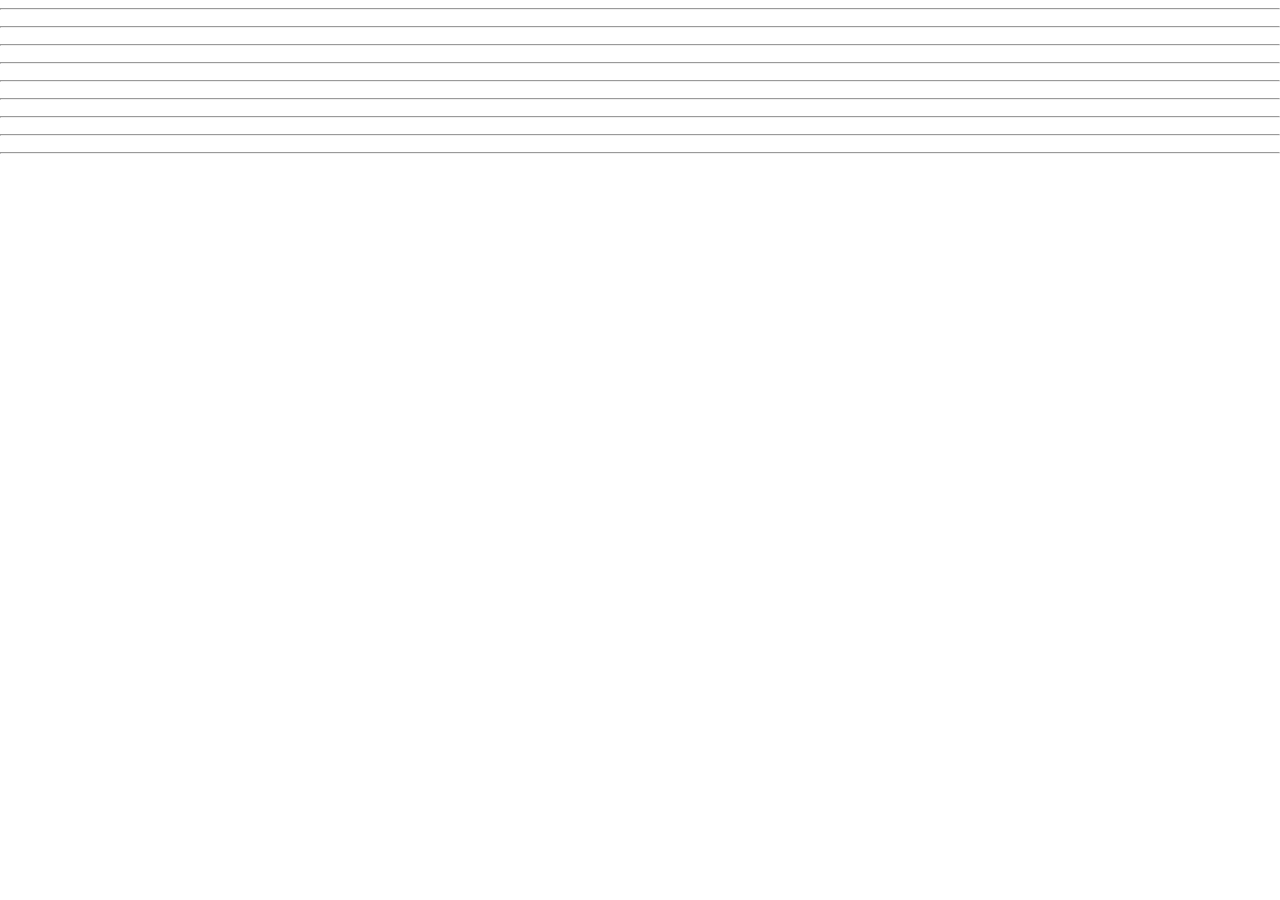
==== certificate.html @ 9efd6f02 "Update" ====
<!DOCTYPE html>
<html lang="en">

<head>
    <meta charset="UTF-8">
    <meta name="viewport" content="width=device-width, initial-scale=1.0">
    <title>Certificates</title>
    <link rel="stylesheet" href="../css/reset.css">
    <link rel="stylesheet" href="certificate.css">
</head>

<body>

    <div class="certificate-container" style="text-align: center;">
        <img src="../images/certificate/HTML & CSS - September 2023 - Certificate.jpeg" alt="">
        <hr class="line">
        <img src="../images/certificate/MySQL - January 2024 - Certificate.jpeg" alt="">
        <hr class="line">
        <img src="../images/certificate/JS Front-End - October 2023 - Certificate.jpeg" alt="">
        <hr class="line">
        <img src="../images/certificate/Programming Basics - October 2022 - Certificate.jpeg" alt="">
        <hr class="line">
        <img src="../images/certificate/Programming Fundamentals with Java - January 2023 - Certificate.jpeg" alt="">
        <hr class="line">
        <img src="../images/certificate/Java Advanced - May 2023 - Certificate.jpeg" alt="">
        <hr class="line">
        <img src="../images/certificate/Java OOP - June 2023 - Certificate.jpeg" alt="">
        <hr class="line">
        <img src="../images/certificate/Data Structures Fundamentals (with Java) - September 2023 - Certificate.jpeg"
            alt="">
        <hr class="line">
        <img src="../images/certificate/Data Structures Advanced (with Java) - November 2023 - Certificate.jpeg" alt="">
        <hr class="line">
        <img src="../images/certificate/Spring Data - February 2024 - Certificate.jpeg" alt="">
    </div>

</body>

</html>
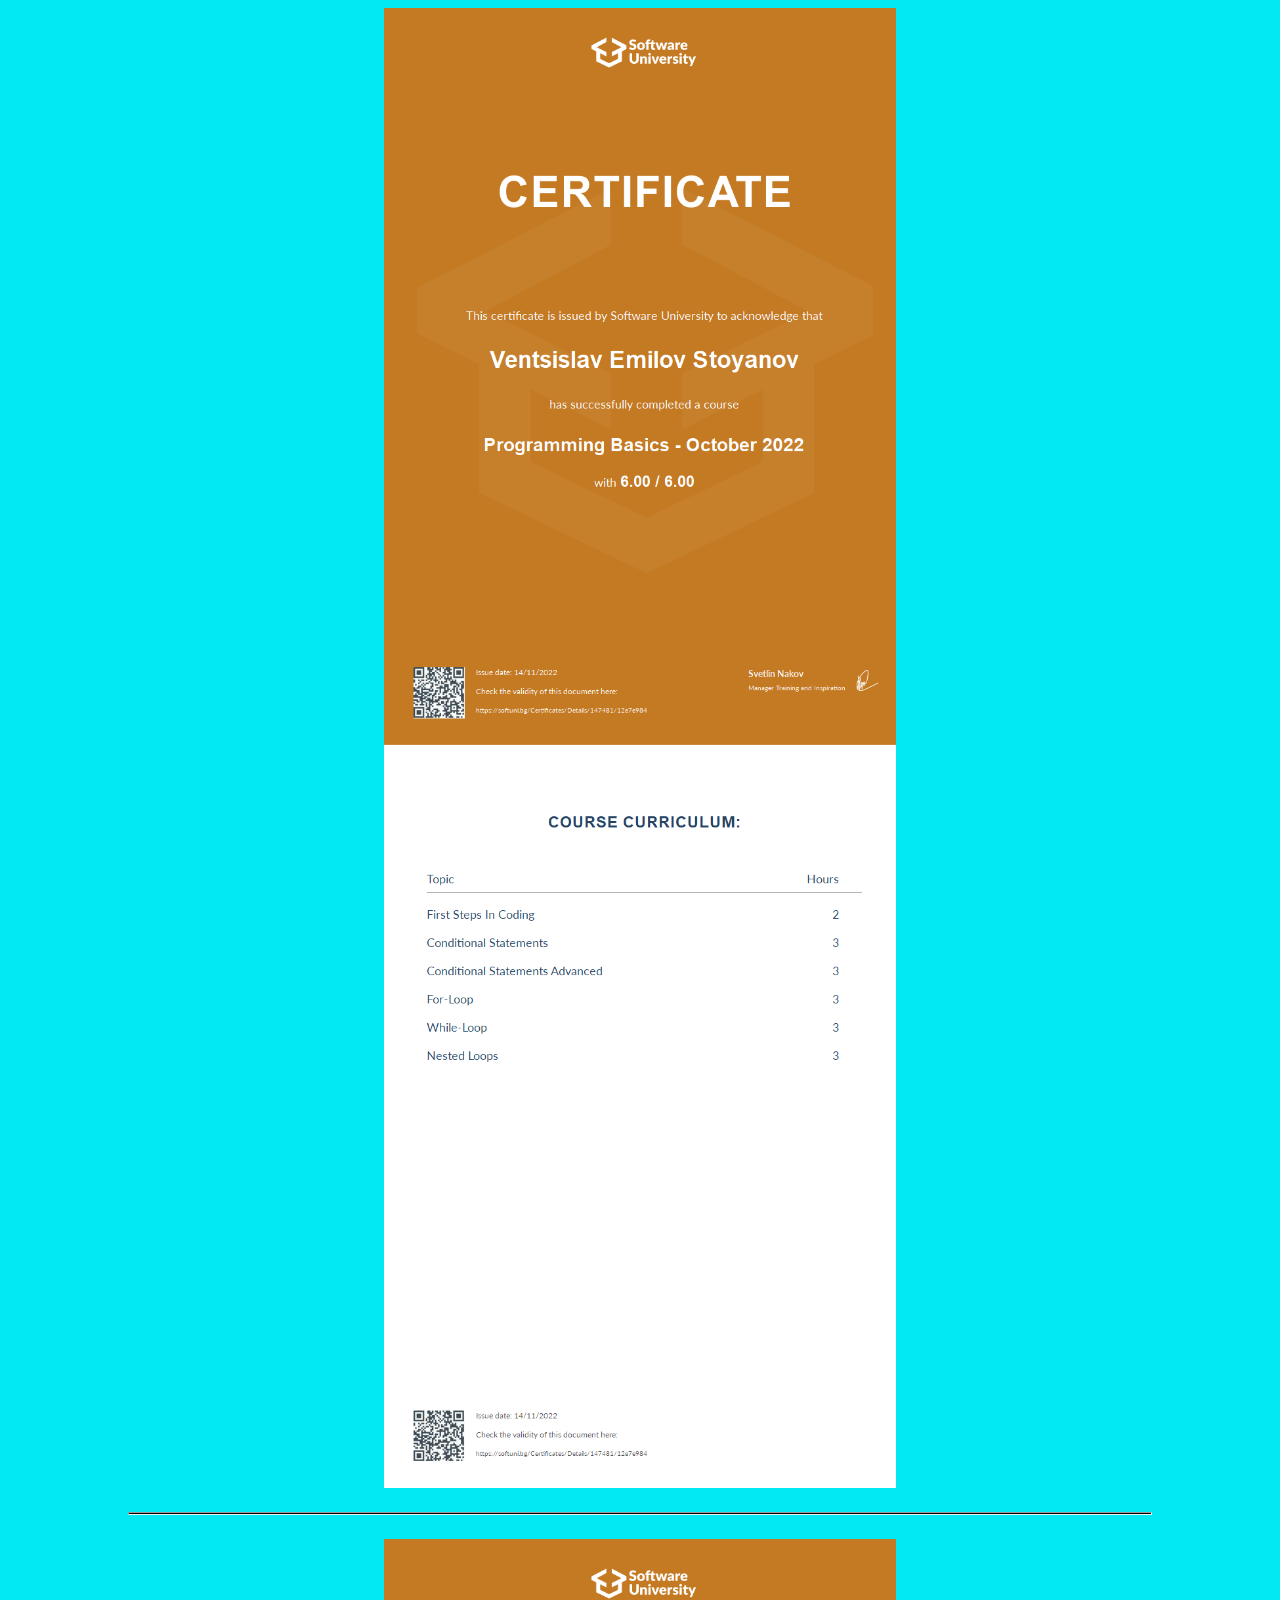
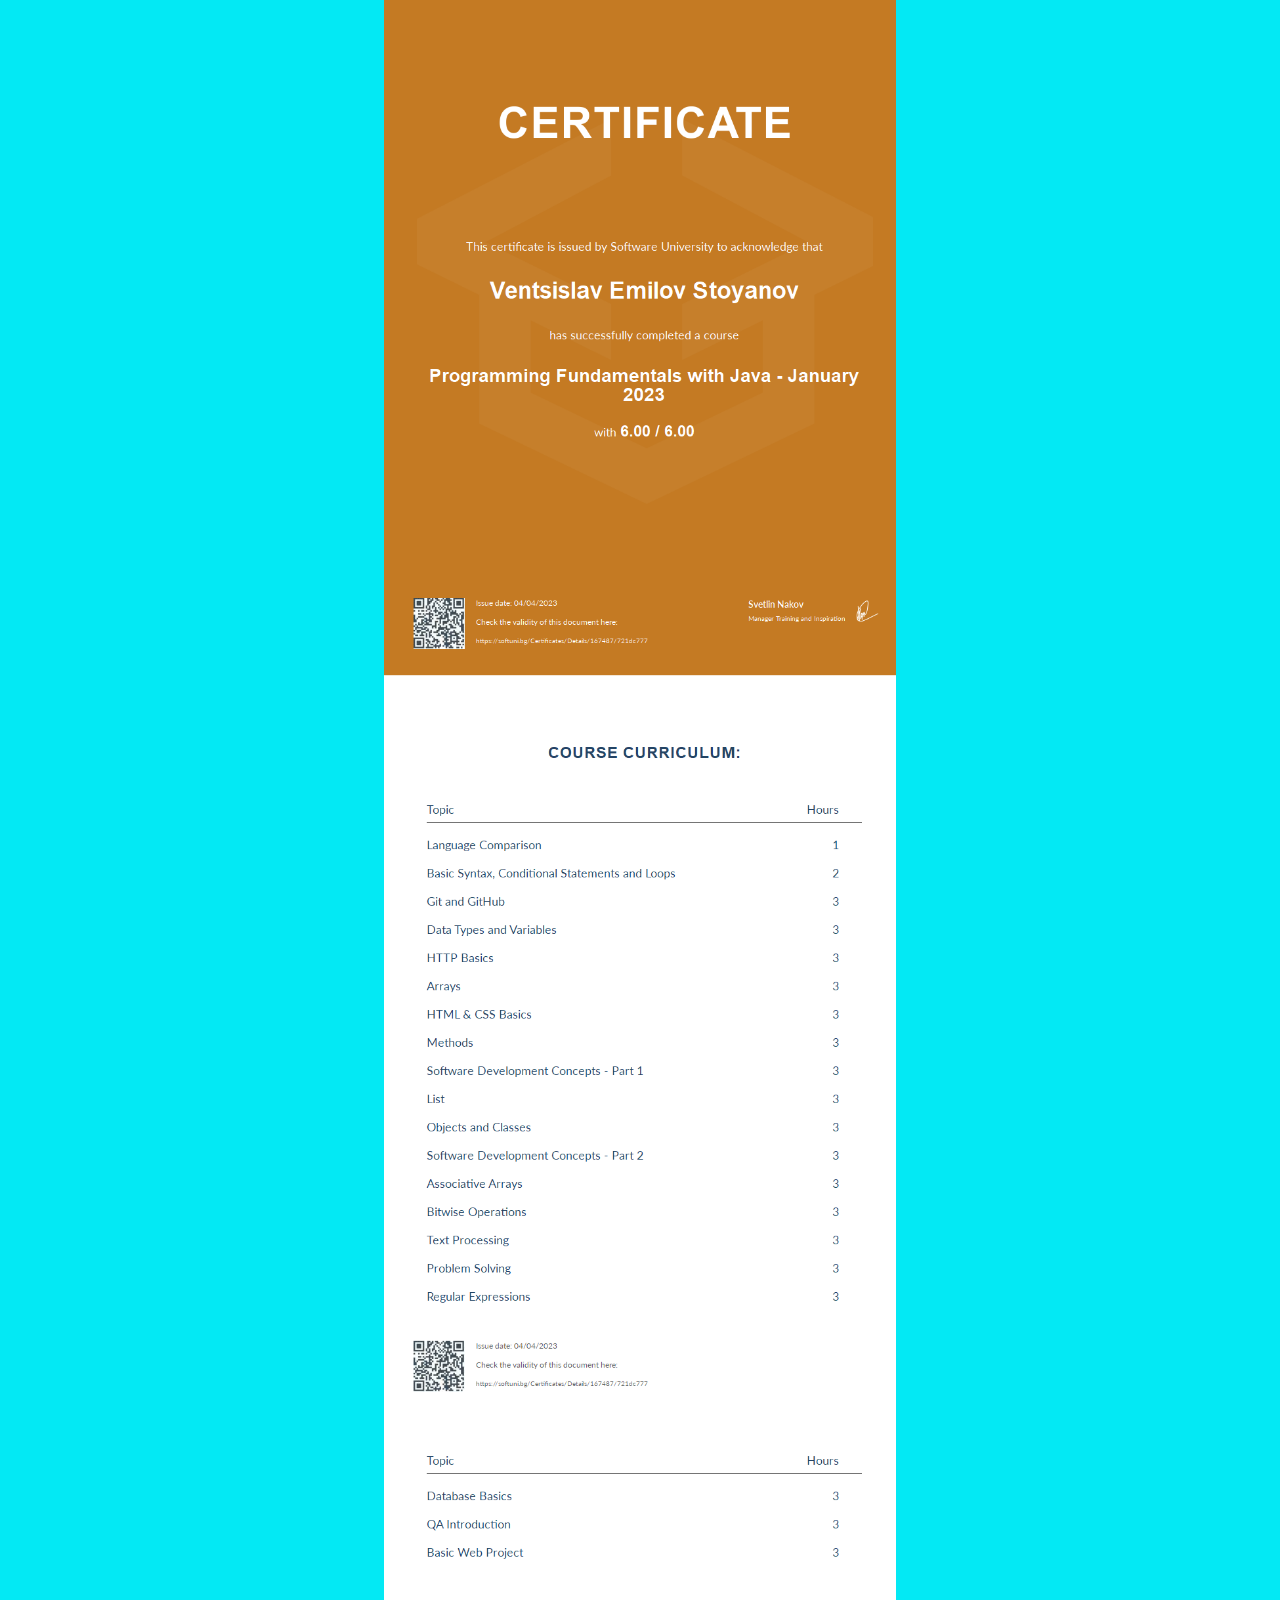
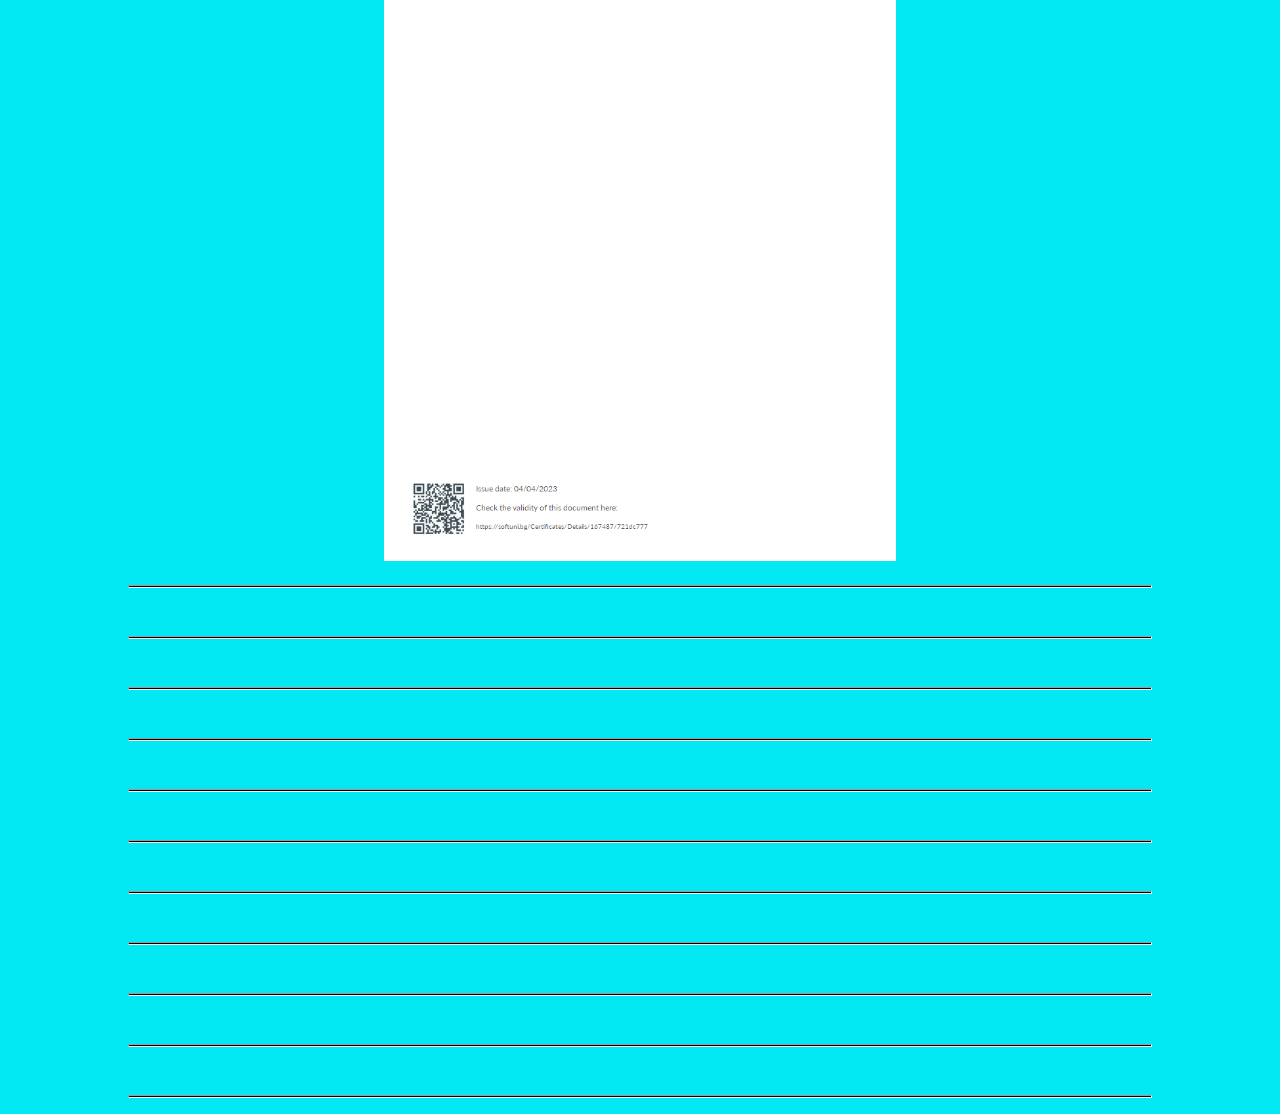
==== commit 5fbc6a28: "Update" ====
--- a/certificate.html
+++ b/certificate.html
@@ -6,18 +6,11 @@
     <meta name="viewport" content="width=device-width, initial-scale=1.0">
     <title>Certificates</title>
     <link rel="stylesheet" href="../css/reset.css">
-    <link rel="stylesheet" href="certificate.css">
+    <link rel="stylesheet" href="../css/certificate.css">
 </head>
 
 <body>
-
-    <div class="certificate-container" style="text-align: center;">
-        <img src="../images/certificate/HTML & CSS - September 2023 - Certificate.jpeg" alt="">
-        <hr class="line">
-        <img src="../images/certificate/MySQL - January 2024 - Certificate.jpeg" alt="">
-        <hr class="line">
-        <img src="../images/certificate/JS Front-End - October 2023 - Certificate.jpeg" alt="">
-        <hr class="line">
+    <div class="certificate-container">
         <img src="../images/certificate/Programming Basics - October 2022 - Certificate.jpeg" alt="">
         <hr class="line">
         <img src="../images/certificate/Programming Fundamentals with Java - January 2023 - Certificate.jpeg" alt="">
@@ -26,14 +19,24 @@
         <hr class="line">
         <img src="../images/certificate/Java OOP - June 2023 - Certificate.jpeg" alt="">
         <hr class="line">
+        <img src="../images/certificate/HTML & CSS - September 2023 - Certificate.jpeg" alt="">
+        <hr class="line">
+        <img src="../images/certificate/MySQL - January 2024 - Certificate.jpeg" alt="">
+        <hr class="line">
+        <img src="../images/certificate/JS Front-End - October 2023 - Certificate.jpeg" alt="">
+        <hr class="line">
         <img src="../images/certificate/Data Structures Fundamentals (with Java) - September 2023 - Certificate.jpeg"
             alt="">
         <hr class="line">
         <img src="../images/certificate/Data Structures Advanced (with Java) - November 2023 - Certificate.jpeg" alt="">
         <hr class="line">
         <img src="../images/certificate/Spring Data - February 2024 - Certificate.jpeg" alt="">
+        <hr class="line">
+        <img src="../images/certificate/Spring Fundamentals - May 2024 - Certificate.jpeg" alt="">
+        <hr class="line">
+        <img src="../images/certificate/Spring Advanced - June 2024 - Certificate.jpeg" alt="">
+        <hr class="line">
     </div>
-
 </body>
 
 </html>--- a/css/certificate.css
+++ b/css/certificate.css
@@ -0,0 +1,24 @@
+body {
+    background: #03e9f4;
+}
+
+.certificate-container {
+    display: flex;
+    flex-direction: column;
+}
+
+img {
+    width: 40%;
+    margin: 0.5rem auto;
+}
+
+.line {
+    width: 80%;
+    height: 3px;
+    background-color: black;
+    margin: 1rem auto;
+}
+
+.certificate-container{
+    text-align: center;
+}